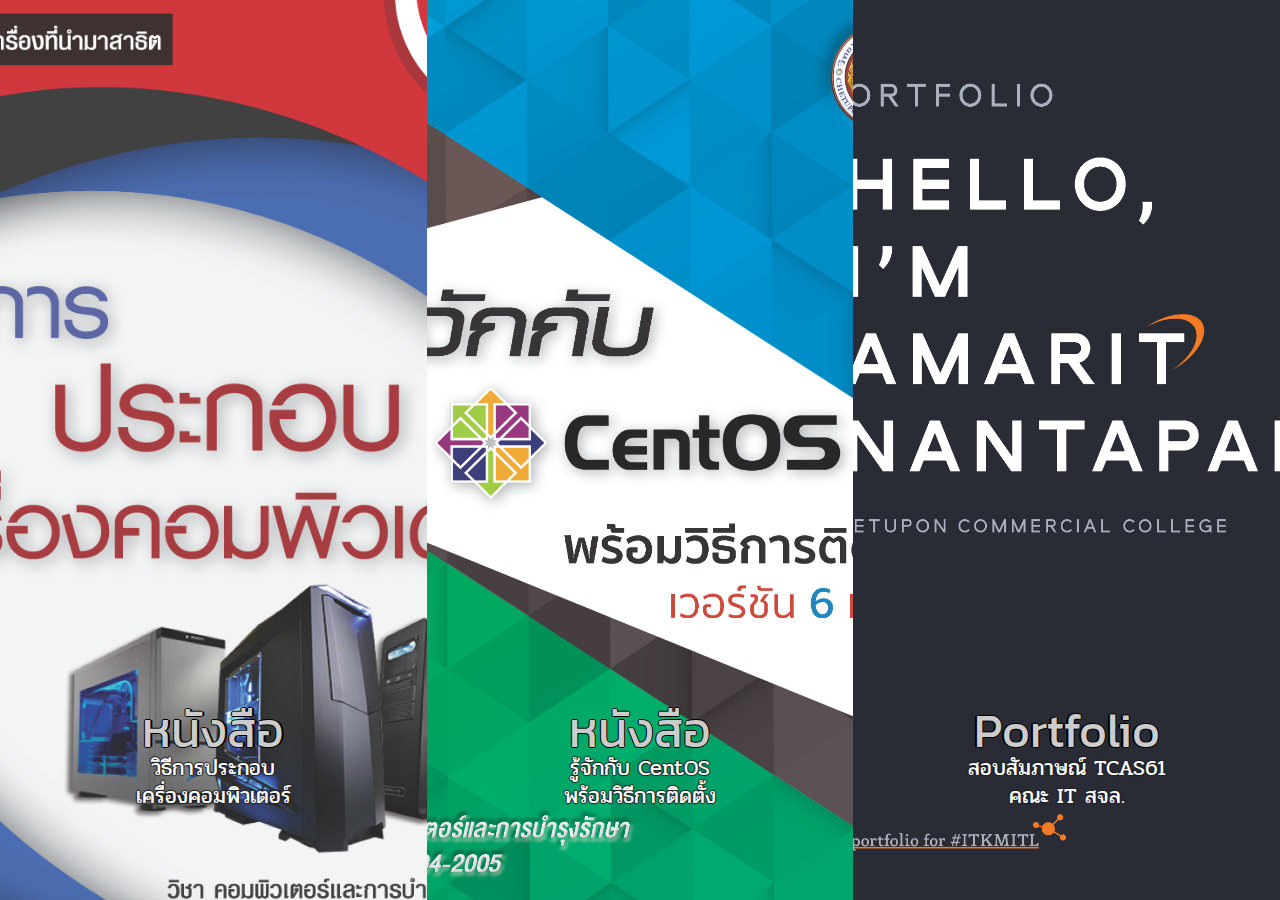
==== index.html @ aafd23e7 "updated archive" ====
<!DOCTYPE html>
<html lang="en" >
<head>
  <meta charset="UTF-8">
  <title>คลังไฟล์</title>
      <link rel="stylesheet" href="css/style.css">
</head>
<body>
   
  <div class="tiles">
		<a href="https://realpyro.github.io/archive/customizingpc"><div class="tile" data-scale="1.2" data-image="customizingpc.png" onmousedown="return false"><div class="txt"><div class="x">หนังสือ</div>วิธีการประกอบ<br>เครื่องคอมพิวเตอร์</div></div></a>
		<a href="https://realpyro.github.io/archive/centos"><div class="tile" data-scale="1.2" data-image="centos.png" onmousedown="return false"><div class="txt"><div class="x">หนังสือ</div>รู้จักกับ CentOS<br>พร้อมวิธีการติดตั้ง</div></div></a>
		<a href="https://realpyro.github.io/archive/portfolio"><div class="tile" data-scale="1.2" data-image="portfolio.png" onmousedown="return false"><div class="txt"><div class="x">Portfolio</div>สอบสัมภาษณ์ TCAS61<br>คณะ IT สจล.</div></div></a>
  </div>
  <script src='http://cdnjs.cloudflare.com/ajax/libs/jquery/2.1.3/jquery.min.js'></script>

    <script  src="js/index.js"></script>

</body>
</html>
---- css/style.css ----
@import url('https://fonts.googleapis.com/css?family=Kanit:500');
  @import url('https://fonts.googleapis.com/css?family=Pridi:300');
  

  .tiles {
    position: absolute;
    top: 0;
    left: 0;
    width: 100%;
    height: 100%;
  }

  .tile {
    position: relative;
    float: left;
    width: 33.333%;
    height: 100%;
    overflow: hidden;
  }

  .photo {
    position: absolute;
    top: 0;
    left: 0;
    width: 100%;
    height: 100%;
    background-repeat: no-repeat;
    background-position: center;
    background-size: cover;
    transition: transform .5s ease-out;
  }

  .txt {
    position: absolute;
    z-index: 2;
    right: 0;
    bottom: 10%;
    left: 0;
    font-family: 'Pridi', serif;
    font-size: 22px;
    line-height: 28px;
    text-align: center;
	color: #fff;
    text-shadow: -1px 0 1px #222, 0 1px 1px #222, 1px 0 1px #222, 0 -1px 1px #222;
  }

  .x {
    font-size: 48px;
    line-height: 48px;
	font-family: 'Kanit', serif;
	color: #ccc;
    text-shadow: -1.2px 0 black, 0 1.2px black, 1.2px 0 black, 0 -1.2px black;
  }
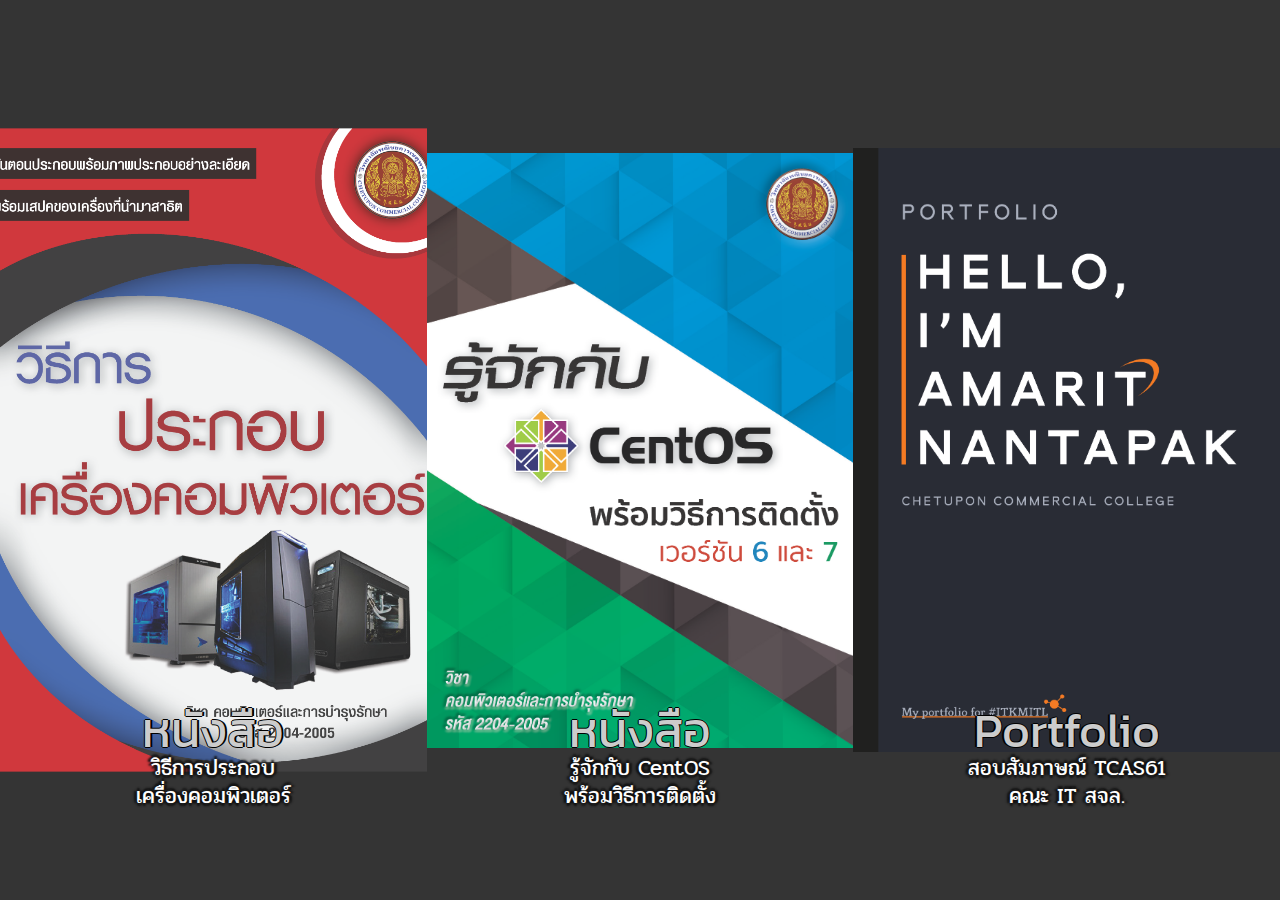
==== commit 77b6bba6: "updated" ====
--- a/index.html
+++ b/index.html
@@ -8,13 +8,24 @@
 <body>
    
   <div class="tiles">
-		<a href="https://realpyro.github.io/archive/customizingpc"><div class="tile" data-scale="1.2" data-image="customizingpc.png" onmousedown="return false"><div class="txt"><div class="x">หนังสือ</div>วิธีการประกอบ<br>เครื่องคอมพิวเตอร์</div></div></a>
-		<a href="https://realpyro.github.io/archive/centos"><div class="tile" data-scale="1.2" data-image="centos.png" onmousedown="return false"><div class="txt"><div class="x">หนังสือ</div>รู้จักกับ CentOS<br>พร้อมวิธีการติดตั้ง</div></div></a>
-		<a href="https://realpyro.github.io/archive/portfolio"><div class="tile" data-scale="1.2" data-image="portfolio.png" onmousedown="return false"><div class="txt"><div class="x">Portfolio</div>สอบสัมภาษณ์ TCAS61<br>คณะ IT สจล.</div></div></a>
+		<a href="https://realpyro.github.io/archive/customizingpc"><div class="tile" data-scale="1.2" data-image="customizingpc.png" onmousedown="return false"><div class="txt">
+		<div class="x">หนังสือ</div>วิธีการประกอบ<br>เครื่องคอมพิวเตอร์</div>
+		<div class="y" style="background: url(https://realpyro.github.io/archive/customizingpc.png);"></div>
+		</div></a>
+		
+		<a href="https://realpyro.github.io/archive/centos"><div class="tile" data-scale="1.2" data-image="centos.png" onmousedown="return false"><div class="txt">
+		<div class="x">หนังสือ</div>รู้จักกับ CentOS<br>พร้อมวิธีการติดตั้ง</div>
+		<div class="y" style="background: url(https://realpyro.github.io/archive/centos.png);"></div>
+		</div></a>
+		
+		<a href="https://realpyro.github.io/archive/portfolio"><div class="tile" data-scale="1.2" data-image="portfolio.png" onmousedown="return false"><div class="txt">
+		<div class="x">Portfolio</div>สอบสัมภาษณ์ TCAS61<br>คณะ IT สจล.</div>
+		<div class="y" style="background: url(https://realpyro.github.io/archive/portfolio.png);"></div>
+		</div></a>
   </div>
   <script src='http://cdnjs.cloudflare.com/ajax/libs/jquery/2.1.3/jquery.min.js'></script>
 
-    <script  src="js/index.js"></script>
+    <script  src="https://realpyro.github.io/archive/js/index.js"></script>
 
 </body>
 </html>
--- a/css/style.css
+++ b/css/style.css
@@ -2,6 +2,9 @@
  @import url('https://fonts.googleapis.com/css?family=Kanit:500');
   @import url('https://fonts.googleapis.com/css?family=Pridi:300');
   
+  html, body {
+	  background: #343434;
+  }
 
   .tiles {
     position: absolute;
@@ -42,7 +45,7 @@
     line-height: 28px;
     text-align: center;
 	color: #fff;
-    text-shadow: -1px 0 1px #222, 0 1px 1px #222, 1px 0 1px #222, 0 -1px 1px #222;
+    text-shadow: -3px 0 2px #111, 0 3px 2px #111, 3px 0 2px #111, 0 -3px 2px #111;
   }
 
   .x {
@@ -52,3 +55,64 @@
 	color: #ccc;
     text-shadow: -1.2px 0 black, 0 1.2px black, 1.2px 0 black, 0 -1.2px black;
   }
+
+  .y {
+	 background-size: contain !Important;
+	 background-position: center !Important;
+	 background-repeat: no-repeat !Important;
+	 width:100%;
+	 height:100%;
+	 transform: scale(1);
+	 transition: transform 0.4s ease-out;
+  }
+  .y:hover {
+	 transform: scale(1.065);
+	 transition: transform 0.8s ease;
+  }
+ .back {
+  display: inline-block;
+  position: fixed;
+  top:1em;
+  left:1em;
+  z-index:99;
+}
+
+.back a{
+  display: inline-block;
+  border-radius: 50%;
+}
+
+.left {
+  display: inline-block;
+  width: 3em;
+  height: 3em;
+  border: 0.35em solid #fff;
+  border-radius: 50%;
+  transition: border ease-in-out 0.2s;
+}
+
+.left:after {
+  content: '';
+	display: inline-block;
+  margin-top: 0.825em;
+  margin-left: 1em;
+  width: 1em;
+  height: 1em;
+  border-top: 0.35em solid #fff;
+  border-right: 0.35em solid #fff;
+  -moz-transform: rotate(-135deg);
+  -webkit-transform: rotate(-135deg);
+  transform: rotate(-135deg);
+  transition: border ease-in-out 0.21s;
+}
+
+.left:hover{
+	border: 0.35em solid #4db8ff;
+	transition: border ease-in-out 0.21s;
+}
+
+.left:hover::after{
+	border-top: 0.35em solid #4db8ff;
+   border-right: 0.35em solid #4db8ff;
+	transition: border ease-in-out 0.21s;
+}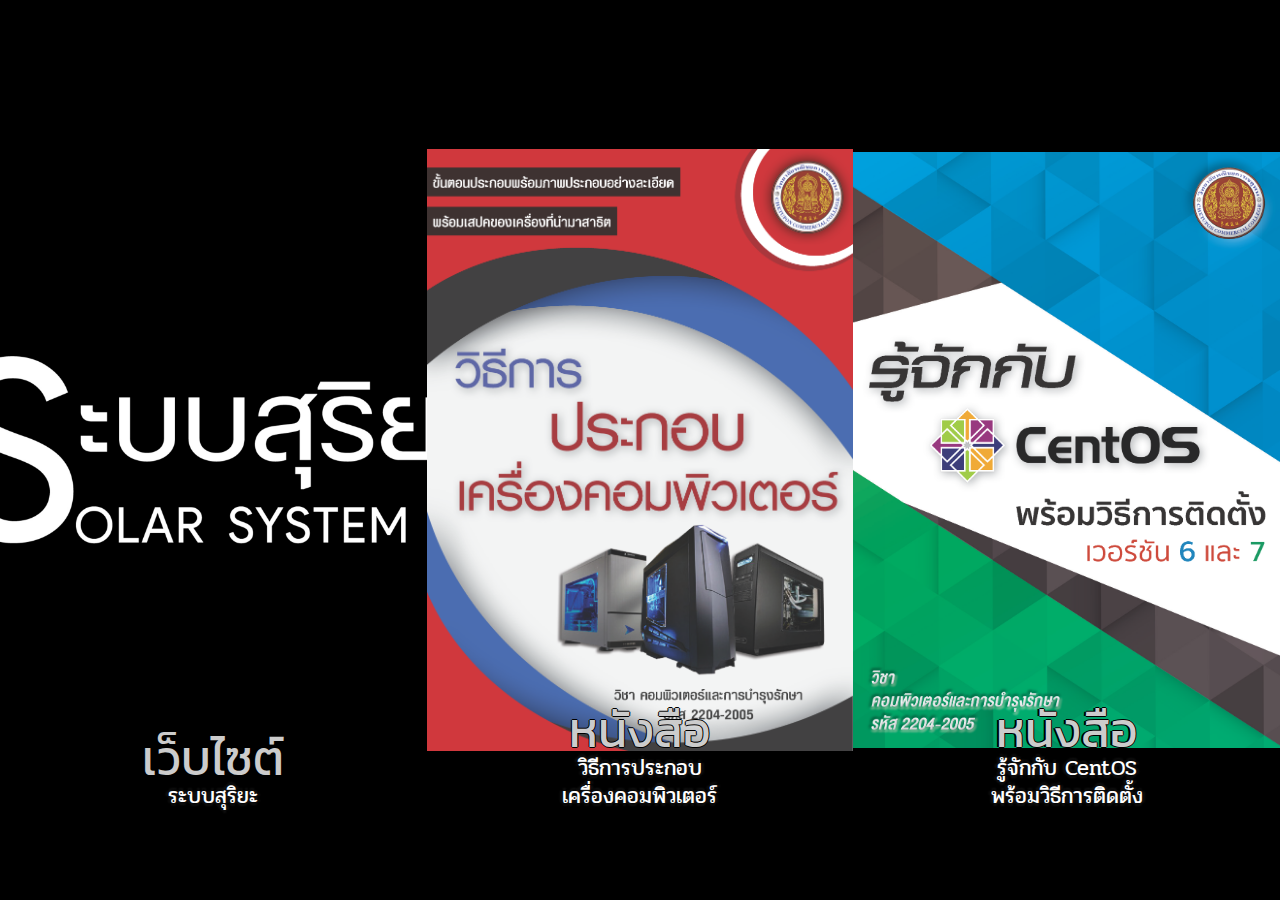
==== commit 506238f2: "." ====
--- a/index.html
+++ b/index.html
@@ -8,21 +8,22 @@
 <body>
    
   <div class="tiles">
+		
+		<a href="https://realpyro.github.io/SolarSystem"><div class="tile" data-scale="1.2" data-image="portfolio.png" onmousedown="return false"><div class="txt">
+		<div class="x">เว็บไซต์</div>ระบบสุริยะ</div>
+		<div class="y" style="background: url(solar.jpg); background-size:cover !important;"></div>
+		</div></a>
+  
 		<a href="https://realpyro.github.io/archive/customizingpc"><div class="tile" data-scale="1.2" data-image="customizingpc.png" onmousedown="return false"><div class="txt">
 		<div class="x">หนังสือ</div>วิธีการประกอบ<br>เครื่องคอมพิวเตอร์</div>
-		<div class="y" style="background: url(https://realpyro.github.io/archive/customizingpc.png);"></div>
+		<div class="y" style="background: url(customizingpc.png);"></div>
 		</div></a>
 		
 		<a href="https://realpyro.github.io/archive/centos"><div class="tile" data-scale="1.2" data-image="centos.png" onmousedown="return false"><div class="txt">
 		<div class="x">หนังสือ</div>รู้จักกับ CentOS<br>พร้อมวิธีการติดตั้ง</div>
-		<div class="y" style="background: url(https://realpyro.github.io/archive/centos.png);"></div>
+		<div class="y" style="background: url(centos.png);"></div>
 		</div></a>
-		
-		<a href="https://realpyro.github.io/archive/portfolio"><div class="tile" data-scale="1.2" data-image="portfolio.png" onmousedown="return false"><div class="txt">
-		<div class="x">Portfolio</div>สอบสัมภาษณ์ TCAS61<br>คณะ IT สจล.</div>
-		<div class="y" style="background: url(https://realpyro.github.io/archive/portfolio.png);"></div>
-		</div></a>
-  </div>
+
   <script src='http://cdnjs.cloudflare.com/ajax/libs/jquery/2.1.3/jquery.min.js'></script>
 
     <script  src="https://realpyro.github.io/archive/js/index.js"></script>
--- a/css/style.css
+++ b/css/style.css
@@ -3,7 +3,7 @@
   @import url('https://fonts.googleapis.com/css?family=Pridi:300');
   
   html, body {
-	  background: #343434;
+	  background: #000;
   }
 
   .tiles {
